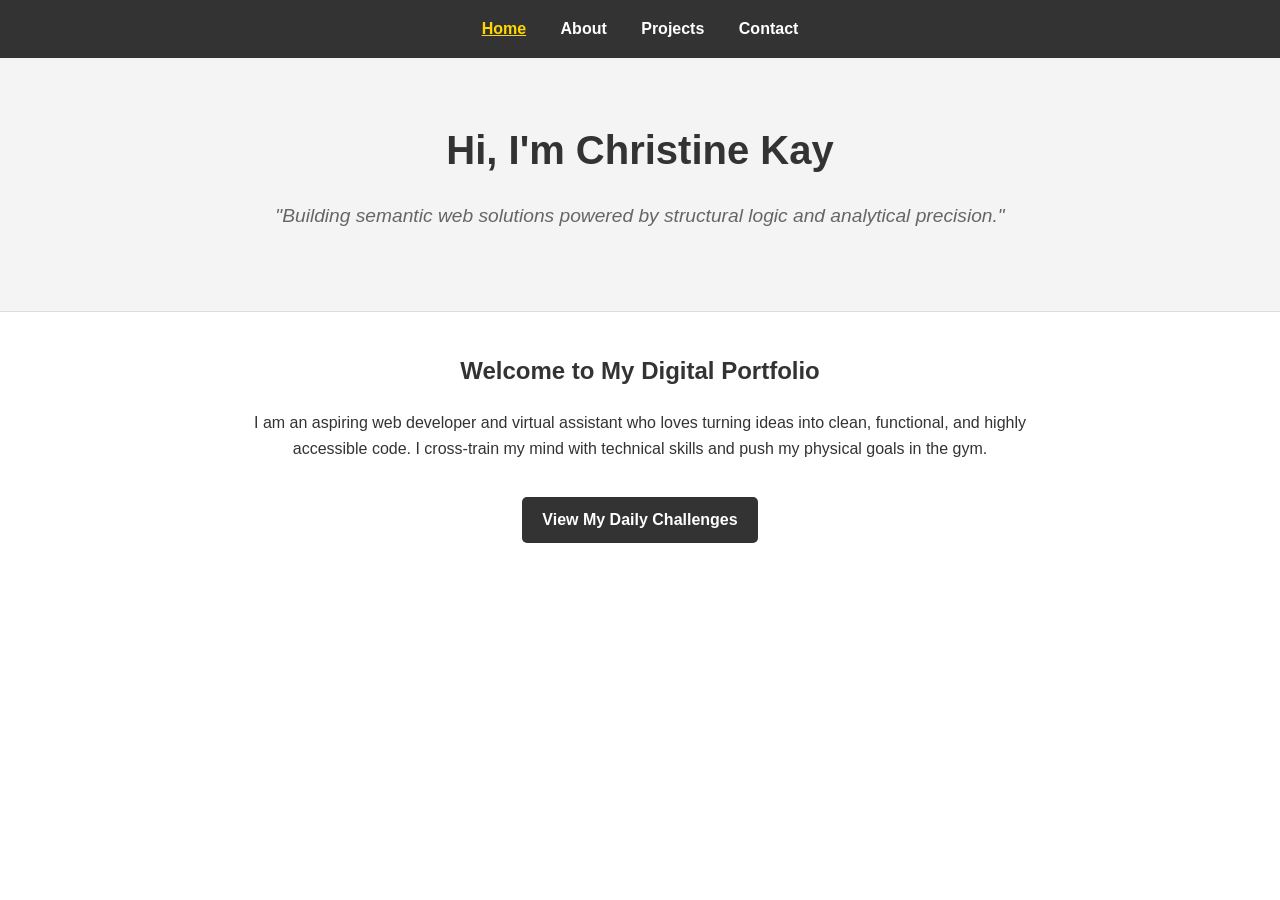
==== index.html @ f6ae2d9c "Add files via upload" ====
<!DOCTYPE html>
<html lang="en">
<head>
    <meta charset="UTF-8">
    <meta name="viewport" content="width=device-width, initial-scale=1.0">
    <title>Christine Kay | Home</title>

    <link rel="stylesheet" href="styles.css">
    
    <style>
        body {
            font-family: Arial, sans-serif;
            margin: 0;
            line-height: 1.6;
            color: #333;
        }
        nav {
            background: #333;
            padding: 1rem;
            text-align: center;
        }
        nav ul {
            list-style: none;
            margin: 0;
            padding: 0;
        }
        nav li {
            display: inline;
            margin: 0 15px;
        }
        nav a {
            color: white;
            text-decoration: none;
            font-weight: bold;
        }
        nav a.active {
            color: #ffd700;
            text-decoration: underline;
        }
        .hero {
            background: #f4f4f4;
            padding: 60px 20px;
            text-align: center;
            border-bottom: 1px solid #ddd;
        }
        .hero h1 {
            color: #333;
            font-size: 2.5em;
            margin: 0 0 10px 0;
        }
        .hero p {
            font-size: 1.2em;
            color: #666;
            font-style: italic;
        }
        .container {
            max-width: 800px;
            margin: 40px auto;
            padding: 0 20px;
            text-align: center;
        }
        .cta-btn {
            display: inline-block;
            background: #333;
            color: white;
            padding: 10px 20px;
            text-decoration: none;
            font-weight: bold;
            border-radius: 5px;
            margin-top: 20px;
        }
        .cta-btn:hover {
            background: #555;
        }
    </style>
</head>
<body>

    <nav>
        <ul>
            <li><a href="index.html" class="active">Home</a></li>
            <li><a href="about.html">About</a></li>
            <li><a href="projects.html">Projects</a></li>
            <li><a href="contact.html">Contact</a></li>
        </ul>
    </nav>

    <header class="hero">
        <h1>Hi, I'm Christine Kay</h1>
        <p>"Building semantic web solutions powered by structural logic and analytical precision."</p>
    </header>

    <main class="container">
        <h2>Welcome to My Digital Portfolio</h2>
        <p>I am an aspiring web developer and virtual assistant who loves turning ideas into clean, functional, and highly accessible code. I cross-train my mind with technical skills and push my physical goals in the gym.</p>
        <a href="projects.html" class="cta-btn">View My Daily Challenges</a>
    </main>

</body>
</html>
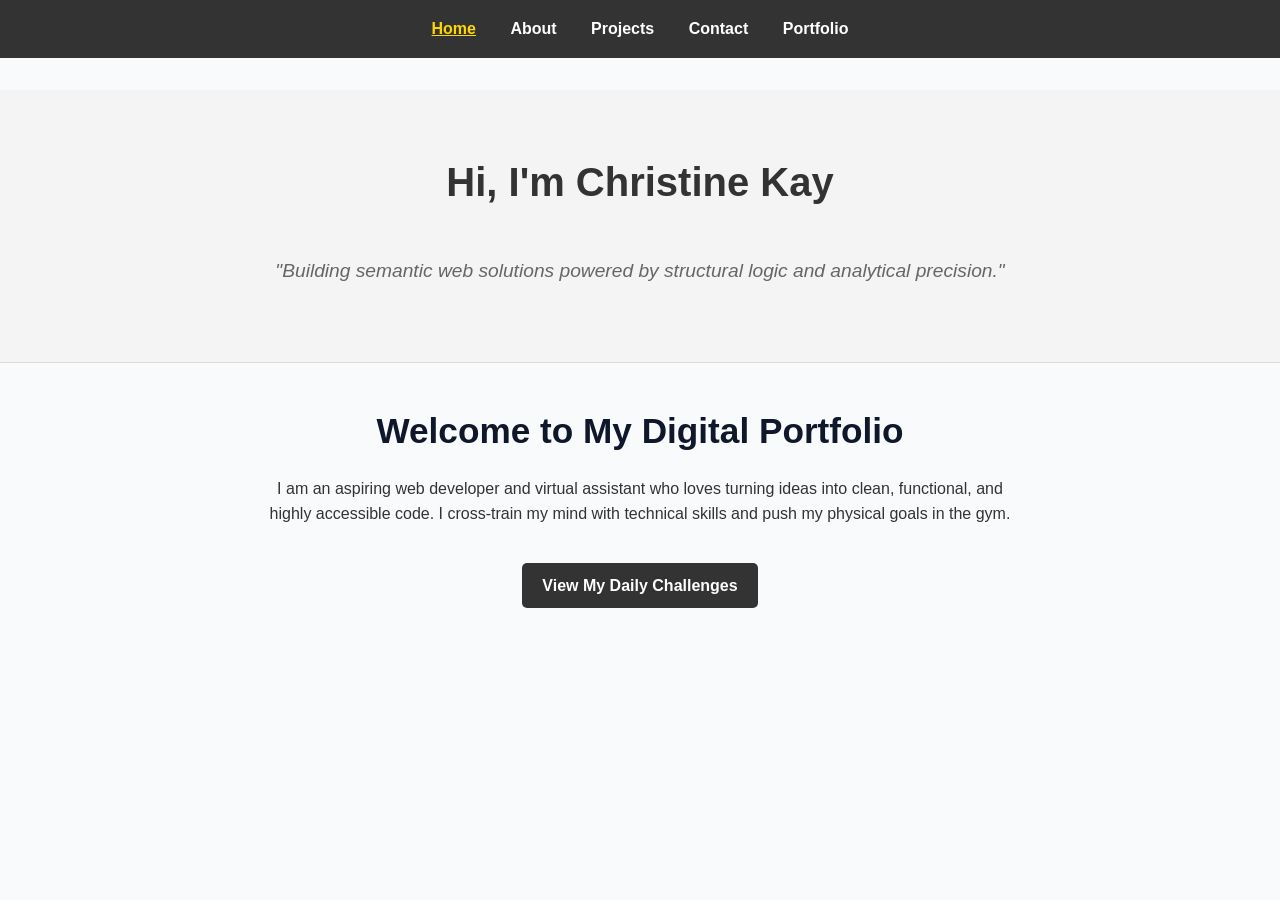
==== commit 045985f8: "update: about.html added" ====
--- a/index.html
+++ b/index.html
@@ -82,6 +82,7 @@
             <li><a href="about.html">About</a></li>
             <li><a href="projects.html">Projects</a></li>
             <li><a href="contact.html">Contact</a></li>
+            <li><a href="portfolio.html">Portfolio</a></li>
         </ul>
     </nav>
 
--- a/styles.css
+++ b/styles.css
@@ -0,0 +1,314 @@
+/* Universal Reset */
+* {
+    margin: 0;
+    padding: 0;
+    box-sizing: border-box;
+}
+
+/* Google Fonts + Base Typography (Montserrat) */
+@import url('https://fonts.googleapis.com/css2?family=Montserrat:wght@300;400;500;600;700&display=swap');
+
+body {
+    font-family: 'Montserrat', Arial, sans-serif;
+    font-size: 16px;
+    line-height: 1.6;
+    color: #333;
+    font-weight: 400;
+}
+
+/* Headings */
+h1 {
+    font-size: 2.5rem;
+    margin-bottom: 1rem;
+    font-weight: 700;
+}
+
+h2 {
+    font-size: 2rem;
+    margin-bottom: 0.75rem;
+    font-weight: 600;
+}
+
+h3 {
+    font-size: 1.75rem;
+    margin-bottom: 0.5rem;
+    font-weight: 500;
+}
+
+h4 {
+    font-size: 1.5rem;
+    margin-bottom: 0.5rem;
+    font-weight: 400;
+}
+
+h5 {
+    font-size: 1.25rem;
+    margin-bottom: 0.5rem;
+    font-weight: 400;
+}
+
+h6 {
+    font-size: 1rem;
+    margin-bottom: 0.5rem;
+    font-weight: 400;
+}
+
+
+*,
+*::before,
+*::after {
+    margin: 0;
+    padding: 0;
+    box-sizing: border-box;
+}
+
+html {
+    scroll-behavior: smooth;
+}
+
+body {
+    font-family: 'Inter', Arial, sans-serif;
+    font-size: 16px;
+    line-height: 1.6;
+    color: #334155;
+    background: #f8fafc;
+}
+
+.container {
+    width: min(90%, 1200px);
+    margin: 0 auto;
+    padding: 1.5rem;
+}
+
+img {
+    max-width: 100%;
+    height: auto;
+    display: block;
+}
+
+/* --- RESET & BASIC DEFAULTS --- */
+*,
+*::before,
+*::after {
+    margin: 0;
+    padding: 0;
+    box-sizing: border-box;
+}
+
+html {
+    scroll-behavior: smooth;
+    overflow-x: hidden;
+}
+
+body {
+    font-family: 'Inter', Arial, sans-serif;
+    font-size: 16px;
+    line-height: 1.6;
+    color: #334155;
+    background-color: #f8fafc;
+    overflow-x: hidden;
+}
+
+.container {
+    width: min(90%, 1200px);
+    margin: 0 auto;
+    padding: 1.5rem;
+}
+
+img {
+    max-width: 100%;
+    height: auto;
+    display: block;
+}
+
+/* --- TYPOGRAPHY --- */
+h1 {
+    font-size: 2.2rem;
+    margin-bottom: 1rem;
+    color: #0f172a;
+}
+
+h2 {
+    font-size: 1.8rem;
+    margin-bottom: 1rem;
+    color: #0f172a;
+}
+
+h3 {
+    font-size: 1.5rem;
+    margin-bottom: 0.75rem;
+    color: #0f172a;
+}
+
+p {
+    margin-bottom: 1rem;
+}
+
+a {
+    text-decoration: none;
+    transition: all 0.3s ease;
+}
+
+a:hover {
+    color: #2563eb;
+}
+
+a:focus, 
+button:focus,
+.btn:focus,
+#menu-toggle:focus ~ .hamburger-label {
+    outline: 2px solid #2563eb;
+    outline-offset: 2px;
+}
+
+/* --- NAVIGATION --- */
+.navbar {
+    background-color: #1e3a8a;
+    padding: 1rem;
+    display: flex;
+    justify-content: space-between;
+    align-items: center;
+    position: relative;
+}
+
+.logo {
+    color: white;
+    font-size: 1.5rem;
+    font-weight: bold;
+}
+
+#menu-toggle {
+    display: none;
+}
+
+.hamburger-label {
+    display: flex;
+    flex-direction: column;
+    gap: 5px;
+    cursor: pointer;
+    padding: 4px;
+    border-radius: 4px;
+}
+
+.hamburger-label span {
+    display: block;
+    width: 25px;
+    height: 3px;
+    background-color: white;
+    transition: 0.3s;
+}
+
+.nav-links {
+    list-style: none;
+    display: none;
+    flex-direction: column;
+    gap: 1.5rem;
+    position: absolute;
+    top: 100%;
+    left: 0;
+    width: 100%;
+    background-color: #1e3a8a;
+    padding: 1.5rem;
+    text-align: center;
+    z-index: 10;
+}
+
+#menu-toggle:checked ~ .nav-links {
+    display: flex;
+}
+
+.nav-links a {
+    color: white;
+    font-weight: 500;
+}
+
+.nav-links a:hover {
+    color: #93c5fd;
+}
+
+/* --- COMPONENTS & CARDS --- */
+.btn {
+    display: inline-block;
+    padding: 0.75rem 1.5rem;
+    background: #2563eb;
+    color: white;
+    border-radius: 6px;
+    font-weight: 500;
+    box-shadow: 0 2px 4px rgba(0,0,0,0.05);
+    transition: all 0.3s ease;
+}
+
+.btn:hover {
+    background: #1d4ed8;
+    transform: translateY(-2px);
+    box-shadow: 0 4px 6px rgba(0,0,0,0.1);
+}
+
+.hero, 
+.contact-wrapper {
+    display: flex;
+    flex-direction: column;
+    gap: 2rem;
+    margin-top: 2rem;
+}
+
+.contact-form {
+    width: 100%;
+}
+
+.cards,
+.project-grid,
+.gallery {
+    display: grid;
+    grid-template-columns: 1fr;
+    gap: 1.5rem;
+    margin-top: 2rem;
+}
+
+.card {
+    background: white;
+    padding: 1.5rem;
+    border-radius: 10px;
+    box-shadow: 0 2px 8px rgba(0,0,0,0.08);
+    transition: all 0.3s ease;
+}
+
+.card:hover {
+    transform: translateY(-5px);
+    box-shadow: 0 10px 20px rgba(0,0,0,0.1);
+}
+
+footer {
+    background: #1e293b;
+    color: white;
+    text-align: center;
+    padding: 2rem 1rem;
+    margin-top: 3rem;
+}
+
+/* --- TABLET --- */
+@media (min-width: 768px) {
+    .container {
+        padding: 2rem;
+    }
+
+    h1 { font-size: 2.8rem; }
+    h2 { font-size: 2.2rem; }
+    h3 { font-size: 1.7rem; }
+
+    .cards,
+    .project-grid,
+    .gallery {
+        grid-template-columns: repeat(2, 1fr);
+    }
+}
+
+/* --- DESKTOP --- */
+@media (min-width: 1024px) {
+    .container {
+        padding: 2.5rem;
+    }
+
+    h1 { font-size: 3rem; 
+    }
+}    
